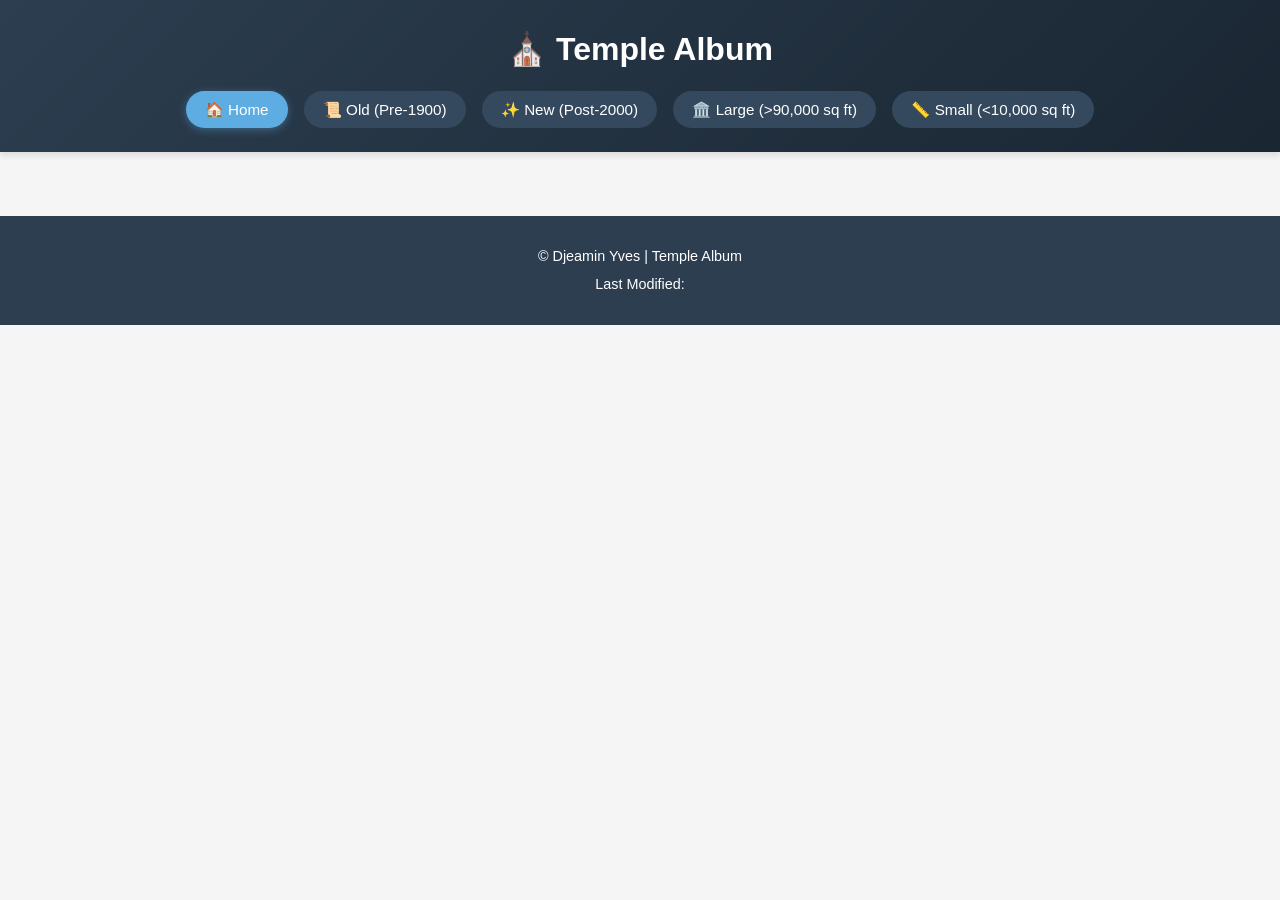
==== filtered-temples.html @ 0674d893 "add change in gitub" ====
<!DOCTYPE html>
<html lang="en">

<head>
    <meta charset="UTF-8">
    <meta name="viewport" content="width=device-width, initial-scale=1.0">
    <title>Temple Album - Filtered Gallery</title>
    <meta name="description" content="A gallery of LDS temples with filtering options">
    <meta name="author" content="Djeamin Yves">
    <link rel="stylesheet" href="styles/filtered-temples.css">
</head>

<body>
    <header>
        <h1>⛪ Temple Album</h1>
        <nav>
            <button id="home" class="active">🏠 Home</button>
            <button id="old">📜 Old (Pre-1900)</button>
            <button id="new">✨ New (Post-2000)</button>
            <button id="large">🏛️ Large (>90,000 sq ft)</button>
            <button id="small">📏 Small (<10,000 sq ft)</button>
        </nav>
    </header>

    <main>
        <div id="temple-cards" class="grid-container"></div>
    </main>

    <footer>
        <p>&copy; <span id="year"></span> Djeamin Yves | Temple Album</p>
        <p>Last Modified: <span id="lastModified"></span></p>
    </footer>

    <script src="scripts/filtered-temples.js" defer></script>
</body>

</html>
---- styles/filtered-temples.css ----
* {
    margin: 0;
    padding: 0;
    box-sizing: border-box;
}

body {
    font-family: 'Segoe UI', Tahoma, Geneva, Verdana, sans-serif;
    line-height: 1.6;
    background-color: #f5f5f5;
    color: #2c3e50;
}

header {
    background: linear-gradient(135deg, #2c3e50 0%, #1a2632 100%);
    color: white;
    padding: 1.5rem;
    text-align: center;
    box-shadow: 0 4px 6px rgba(0, 0, 0, 0.1);
}

header h1 {
    font-size: 2rem;
    margin-bottom: 1rem;
}

nav {
    display: flex;
    justify-content: center;
    gap: 1rem;
    flex-wrap: wrap;
}

nav button {
    background-color: #34495e;
    color: white;
    border: none;
    padding: 0.6rem 1.2rem;
    border-radius: 25px;
    cursor: pointer;
    font-size: 0.95rem;
    transition: all 0.3s ease;
    font-weight: 500;
}

nav button:hover {
    background-color: #5dade2;
    transform: translateY(-2px);
}

nav button.active {
    background-color: #5dade2;
    box-shadow: 0 2px 8px rgba(93, 173, 226, 0.4);
}

main {
    max-width: 1400px;
    margin: 2rem auto;
    padding: 0 1.5rem;
}

.grid-container {
    display: grid;
    grid-template-columns: repeat(auto-fill, minmax(320px, 1fr));
    gap: 1.8rem;
}

.temple-card {
    background: white;
    border-radius: 12px;
    overflow: hidden;
    box-shadow: 0 4px 12px rgba(0, 0, 0, 0.1);
    transition: transform 0.3s ease, box-shadow 0.3s ease;
}

.temple-card:hover {
    transform: translateY(-5px);
    box-shadow: 0 8px 20px rgba(0, 0, 0, 0.15);
}

.temple-card h3 {
    background-color: #2c3e50;
    color: white;
    padding: 1rem;
    font-size: 1.2rem;
    text-align: center;
}

.temple-card .info {
    padding: 1rem;
}

.temple-card p {
    padding: 0.4rem 0;
    color: #4a5568;
    border-bottom: 1px dashed #e2e8f0;
}

.temple-card p strong {
    color: #2c3e50;
    font-weight: 600;
}

.temple-card img {
    width: 100%;
    height: 220px;
    object-fit: cover;
    display: block;
    transition: transform 0.3s ease;
}

.temple-card:hover img {
    transform: scale(1.02);
}

footer {
    text-align: center;
    padding: 1.5rem;
    background-color: #2c3e50;
    color: white;
    margin-top: 2rem;
    font-size: 0.9rem;
}

footer p {
    margin: 0.3rem 0;
}

/* Responsive Design */
@media (max-width: 768px) {
    header h1 {
        font-size: 1.5rem;
    }

    nav button {
        padding: 0.4rem 0.8rem;
        font-size: 0.85rem;
    }

    .grid-container {
        grid-template-columns: 1fr;
        gap: 1rem;
    }

    main {
        padding: 0 1rem;
    }
}

@media (min-width: 769px) and (max-width: 1024px) {
    .grid-container {
        grid-template-columns: repeat(2, 1fr);
    }
}

@media (min-width: 1025px) {
    .grid-container {
        grid-template-columns: repeat(3, 1fr);
    }
}
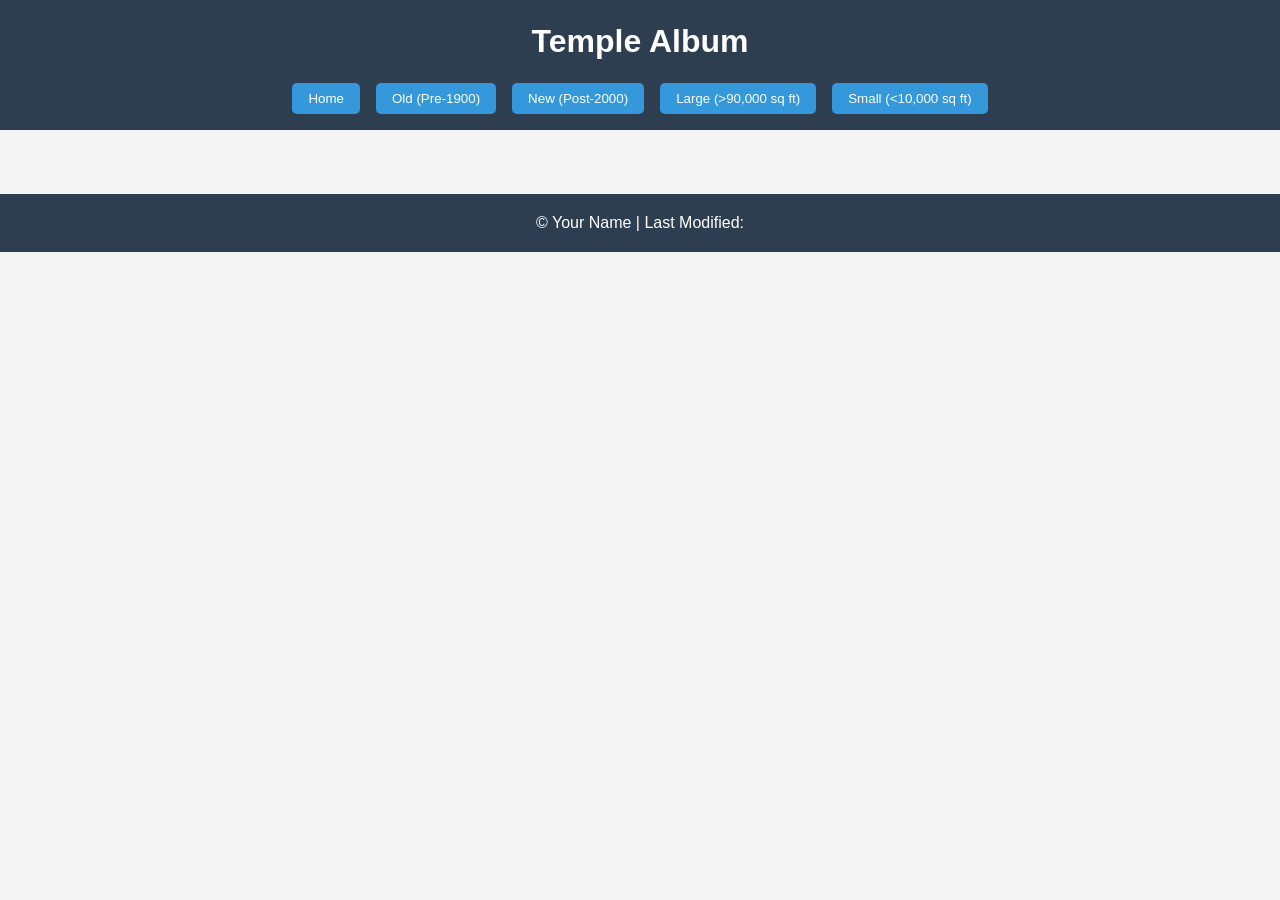
==== commit 08a0a58f: "add to my github" ====
--- a/filtered-temples.html
+++ b/filtered-temples.html
@@ -4,34 +4,32 @@
 <head>
     <meta charset="UTF-8">
     <meta name="viewport" content="width=device-width, initial-scale=1.0">
-    <title>Temple Album - Filtered Gallery</title>
-    <meta name="description" content="A gallery of LDS temples with filtering options">
-    <meta name="author" content="Djeamin Yves">
+    <title>LDS Temple Album - Enhanced</title>
+    <meta name="description" content="Dynamic temple picture album with filtering capabilities">
+    <meta name="author" content="Your Name">
     <link rel="stylesheet" href="styles/filtered-temples.css">
+    <script src="scripts/filtered-temples.js" defer></script>
 </head>
 
 <body>
     <header>
-        <h1>⛪ Temple Album</h1>
+        <h1>Temple Album</h1>
         <nav>
-            <button id="home" class="active">🏠 Home</button>
-            <button id="old">📜 Old (Pre-1900)</button>
-            <button id="new">✨ New (Post-2000)</button>
-            <button id="large">🏛️ Large (>90,000 sq ft)</button>
-            <button id="small">📏 Small (<10,000 sq ft)</button>
+            <button id="home">Home</button>
+            <button id="old">Old (Pre-1900)</button>
+            <button id="new">New (Post-2000)</button>
+            <button id="large">Large (>90,000 sq ft)</button>
+            <button id="small">Small (<10,000 sq ft)</button>
         </nav>
     </header>
 
     <main>
-        <div id="temple-cards" class="grid-container"></div>
+        <div id="temple-cards" class="grid"></div>
     </main>
 
     <footer>
-        <p>&copy; <span id="year"></span> Djeamin Yves | Temple Album</p>
-        <p>Last Modified: <span id="lastModified"></span></p>
+        <p>&copy; <span id="currentyear"></span> Your Name | Last Modified: <span id="lastModified"></span></p>
     </footer>
-
-    <script src="scripts/filtered-temples.js" defer></script>
 </body>
 
 </html>
--- a/styles/filtered-temples.css
+++ b/styles/filtered-temples.css
@@ -7,154 +7,96 @@
 body {
     font-family: 'Segoe UI', Tahoma, Geneva, Verdana, sans-serif;
     line-height: 1.6;
-    background-color: #f5f5f5;
-    color: #2c3e50;
+    color: #333;
+    background-color: #f4f4f4;
 }
 
 header {
-    background: linear-gradient(135deg, #2c3e50 0%, #1a2632 100%);
+    background-color: #2c3e50;
     color: white;
-    padding: 1.5rem;
+    padding: 1rem;
     text-align: center;
-    box-shadow: 0 4px 6px rgba(0, 0, 0, 0.1);
-}
-
-header h1 {
-    font-size: 2rem;
-    margin-bottom: 1rem;
 }
 
 nav {
+    margin-top: 1rem;
     display: flex;
     justify-content: center;
     gap: 1rem;
     flex-wrap: wrap;
 }
 
-nav button {
-    background-color: #34495e;
+button {
+    background-color: #3498db;
     color: white;
     border: none;
-    padding: 0.6rem 1.2rem;
-    border-radius: 25px;
+    padding: 0.5rem 1rem;
+    border-radius: 5px;
     cursor: pointer;
-    font-size: 0.95rem;
-    transition: all 0.3s ease;
-    font-weight: 500;
+    transition: background-color 0.3s;
 }
 
-nav button:hover {
-    background-color: #5dade2;
-    transform: translateY(-2px);
-}
-
-nav button.active {
-    background-color: #5dade2;
-    box-shadow: 0 2px 8px rgba(93, 173, 226, 0.4);
+button:hover {
+    background-color: #2980b9;
 }
 
 main {
-    max-width: 1400px;
+    max-width: 1200px;
     margin: 2rem auto;
-    padding: 0 1.5rem;
+    padding: 0 1rem;
 }
 
-.grid-container {
+.grid {
     display: grid;
-    grid-template-columns: repeat(auto-fill, minmax(320px, 1fr));
-    gap: 1.8rem;
+    grid-template-columns: repeat(auto-fill, minmax(300px, 1fr));
+    gap: 1.5rem;
 }
 
-.temple-card {
-    background: white;
-    border-radius: 12px;
+.card {
+    background-color: white;
+    border-radius: 8px;
     overflow: hidden;
-    box-shadow: 0 4px 12px rgba(0, 0, 0, 0.1);
-    transition: transform 0.3s ease, box-shadow 0.3s ease;
+    box-shadow: 0 2px 5px rgba(0, 0, 0, 0.1);
+    transition: transform 0.3s;
 }
 
-.temple-card:hover {
+.card:hover {
     transform: translateY(-5px);
-    box-shadow: 0 8px 20px rgba(0, 0, 0, 0.15);
 }
 
-.temple-card h3 {
+.card h3 {
     background-color: #2c3e50;
     color: white;
-    padding: 1rem;
-    font-size: 1.2rem;
-    text-align: center;
+    padding: 0.75rem;
+    font-size: 1.1rem;
 }
 
-.temple-card .info {
-    padding: 1rem;
+.card p {
+    padding: 0.5rem 0.75rem;
 }
 
-.temple-card p {
-    padding: 0.4rem 0;
-    color: #4a5568;
-    border-bottom: 1px dashed #e2e8f0;
-}
-
-.temple-card p strong {
-    color: #2c3e50;
-    font-weight: 600;
-}
-
-.temple-card img {
+.card img {
     width: 100%;
-    height: 220px;
+    height: 200px;
     object-fit: cover;
     display: block;
-    transition: transform 0.3s ease;
-}
-
-.temple-card:hover img {
-    transform: scale(1.02);
 }
 
 footer {
     text-align: center;
-    padding: 1.5rem;
+    padding: 1rem;
     background-color: #2c3e50;
     color: white;
     margin-top: 2rem;
-    font-size: 0.9rem;
 }
 
-footer p {
-    margin: 0.3rem 0;
-}
-
-/* Responsive Design */
 @media (max-width: 768px) {
-    header h1 {
-        font-size: 1.5rem;
+    .grid {
+        grid-template-columns: 1fr;
     }
 
-    nav button {
+    button {
         padding: 0.4rem 0.8rem;
-        font-size: 0.85rem;
-    }
-
-    .grid-container {
-        grid-template-columns: 1fr;
-        gap: 1rem;
-    }
-
-    main {
-        padding: 0 1rem;
-    }
-}
-
-@media (min-width: 769px) and (max-width: 1024px) {
-    .grid-container {
-        grid-template-columns: repeat(2, 1fr);
-    }
-}
-
-@media (min-width: 1025px) {
-    .grid-container {
-        grid-template-columns: repeat(3, 1fr);
+        font-size: 0.9rem;
     }
 }
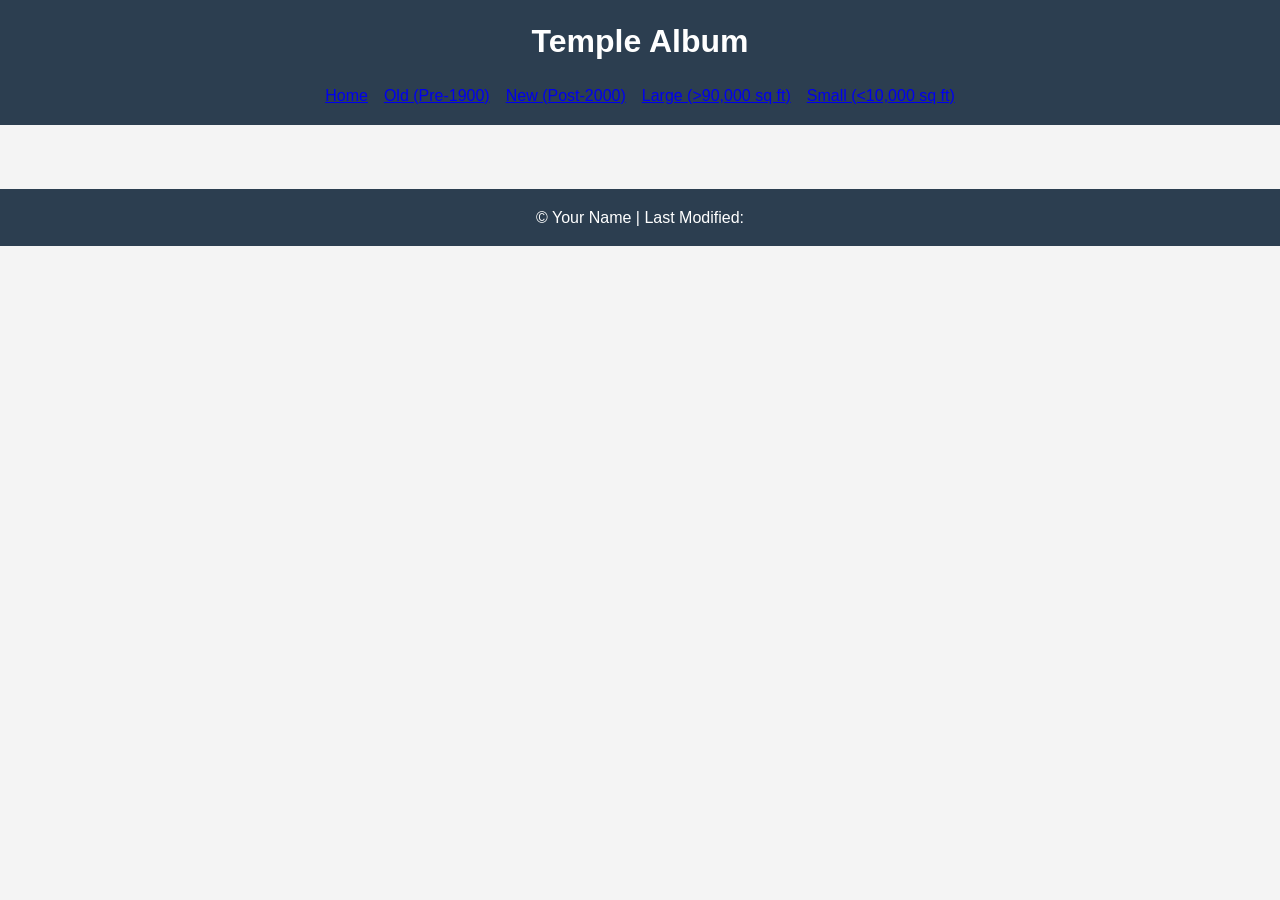
==== commit 16594231: "add all change in my github" ====
--- a/filtered-temples.html
+++ b/filtered-temples.html
@@ -14,13 +14,13 @@
 <body>
     <header>
         <h1>Temple Album</h1>
-        <nav>
-            <button id="home">Home</button>
-            <button id="old">Old (Pre-1900)</button>
-            <button id="new">New (Post-2000)</button>
-            <button id="large">Large (>90,000 sq ft)</button>
-            <button id="small">Small (<10,000 sq ft)</button>
-        </nav>
+    <nav>
+        <a href="#" id="home">Home</a>
+        <a href="#" id="old">Old (Pre-1900)</a>
+        <a href="#" id="new">New (Post-2000)</a>
+        <a href="#" id="large">Large (>90,000 sq ft)</a>
+        <a href="#" id="small">Small (<10,000 sq ft)</a>
+    </nav>
     </header>
 
     <main>
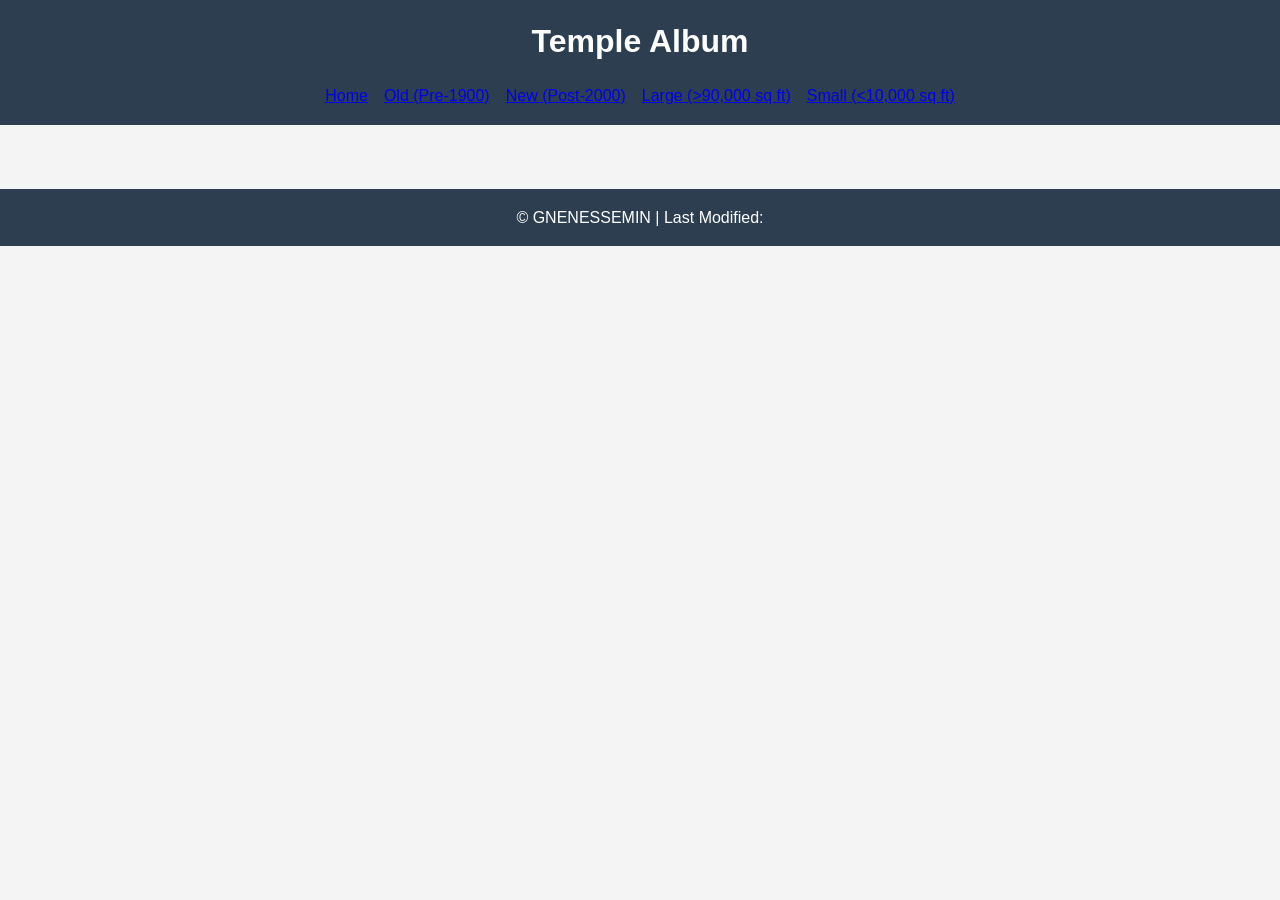
==== commit 477e993a: "ADD TO MY GITHUB" ====
--- a/filtered-temples.html
+++ b/filtered-temples.html
@@ -28,7 +28,7 @@
     </main>
 
     <footer>
-        <p>&copy; <span id="currentyear"></span> Your Name | Last Modified: <span id="lastModified"></span></p>
+        <p>&copy; <span id="currentyear"></span> GNENESSEMIN | Last Modified: <span id="lastModified"></span></p>
     </footer>
 </body>
 
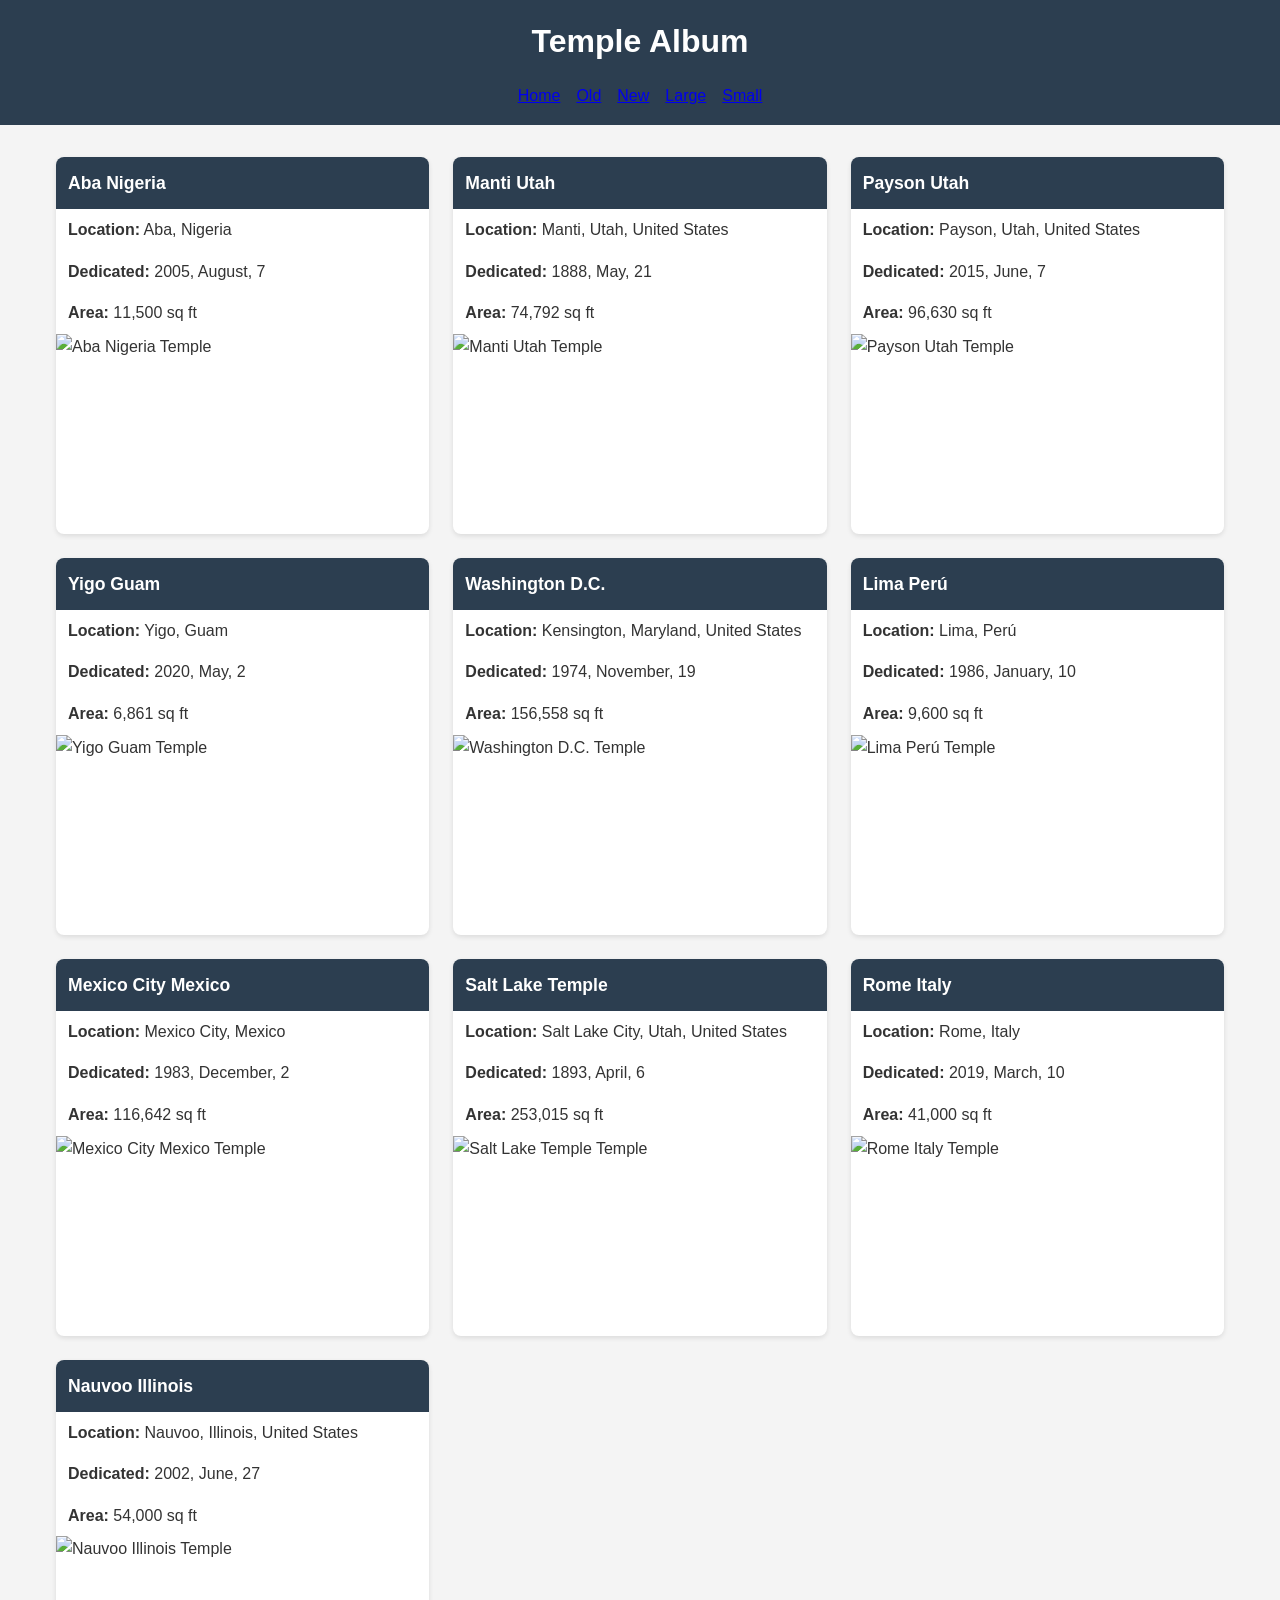
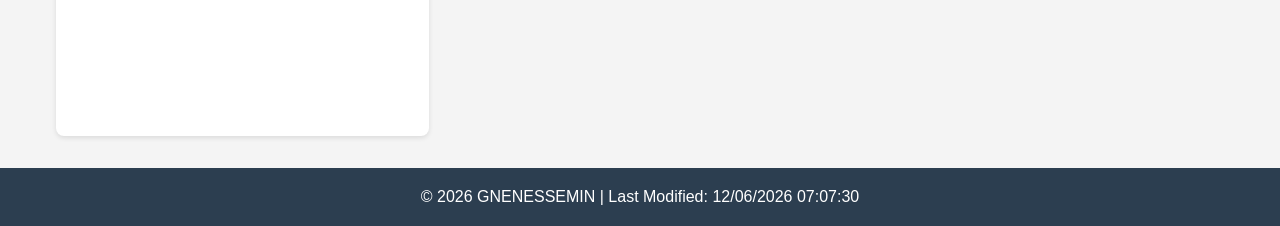
==== commit c58c9591: "add in my github page" ====
--- a/filtered-temples.html
+++ b/filtered-temples.html
@@ -16,10 +16,10 @@
         <h1>Temple Album</h1>
     <nav>
         <a href="#" id="home">Home</a>
-        <a href="#" id="old">Old (Pre-1900)</a>
-        <a href="#" id="new">New (Post-2000)</a>
-        <a href="#" id="large">Large (>90,000 sq ft)</a>
-        <a href="#" id="small">Small (<10,000 sq ft)</a>
+        <a href="#" id="old">Old</a>
+        <a href="#" id="new">New</a>
+        <a href="#" id="large">Large</a>
+        <a href="#" id="small">Small</a>
     </nav>
     </header>
 
